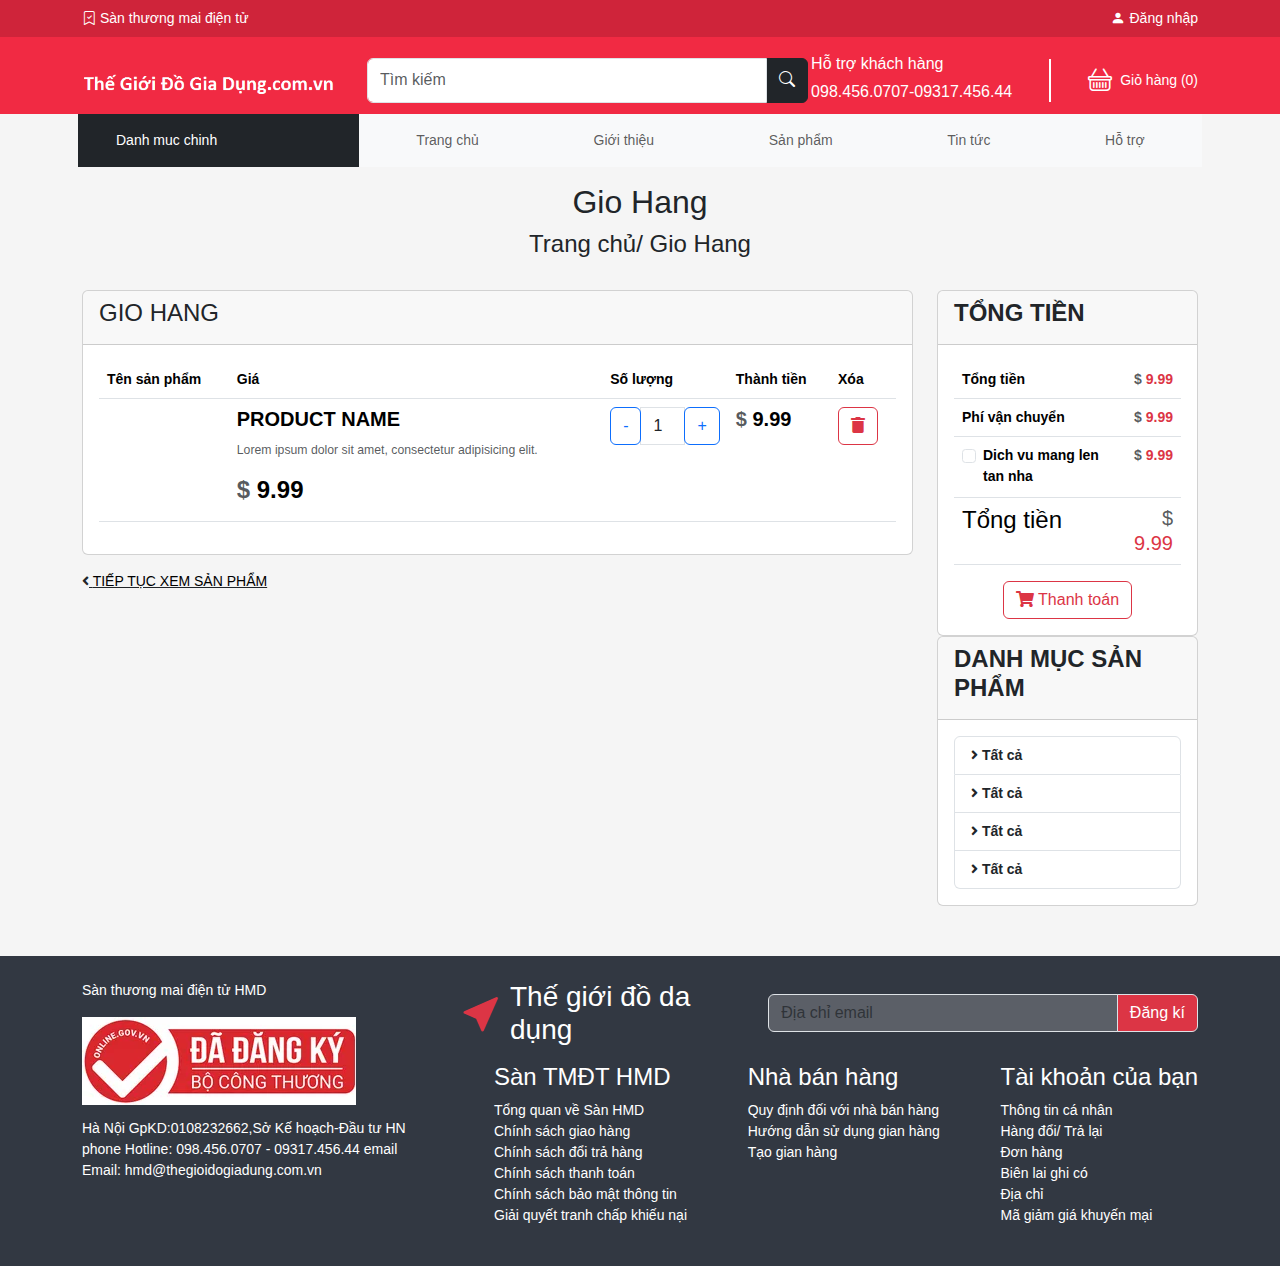
==== giohang.html @ f5c75705 "first commit" ====
<!DOCTYPE html>
<html lang="en">
    <head>
        <meta charset="UTF-8" />
        <meta http-equiv="X-UA-Compatible" content="IE=edge" />
        <meta name="viewport" content="width=device-width, initial-scale=1.0" />
        <title>Document</title>
        <!-- link fas 6-->
        <link
            rel="stylesheet"
            href="https://cdnjs.cloudflare.com/ajax/libs/font-awesome/5.11.2/css/all.css"
        />
        <!-- CSS only -->
        <link
            href="https://cdn.jsdelivr.net/npm/bootstrap@5.1.3/dist/css/bootstrap.min.css"
            rel="stylesheet"
        />
        <script src="https://cdn.jsdelivr.net/npm/bootstrap@5.1.3/dist/js/bootstrap.bundle.min.js"></script>
        <link
            rel="stylesheet"
            href="https://cdn.jsdelivr.net/npm/bootstrap-icons@1.3.0/font/bootstrap-icons.css"
        />
        <link rel="stylesheet" href="./style/header.css" />
        <link rel="stylesheet" href="./style/footer.css" />
        <link rel="stylesheet" href="./style/style.css" />
    </head>
    <body>
        <header>
            <div class="header-top py-2">
                <div class="container mx-auto">
                    <div class="row">
                        <div class="col-md-4">
                            <div class="d-flex gap-1 align-items-center">
                                <i class="bi bi-bookmark-check"></i>
                                <p class="headerTop-title mb-0">
                                    Sàn thương mai điện tử
                                </p>
                            </div>
                        </div>
                        <div class="col-md-8">
                            <div class="user-info text-end">
                                <a
                                    href="#"
                                    class="text-decoration-none d-flex justify-content-end gap-1 align-items-center text-white"
                                >
                                    <i class="bi bi-person-fill"></i>
                                    <span>Đăng nhập</span>
                                </a>
                            </div>
                        </div>
                    </div>
                </div>
            </div>
            <div class="header-nav">
                <div class="container mx-auto">
                    <div class="row">
                        <div class="col-md-3">
                            <a href="#">
                                <img
                                    src="./img/the-gioi-do-gia-dung-hmd-logo-1538908574.webp"
                                    style="max-width: 100%"
                                    class="logo img-respondsive"
                                    alt=""
                                />
                            </a>
                        </div>
                        <div class="col-md-9">
                            <div
                                class="d-flex justify-content-between align-items-center"
                            >
                                <form action="">
                                    <div class="input-group">
                                        <input
                                            type="text"
                                            class="form-control input"
                                            placeholder="Tìm kiếm"
                                            aria-label="Username"
                                            aria-describedby="basic-addon1"
                                        />
                                        <div
                                            style="border-radius: 0 10px 10px 0"
                                            class="input-group-prepend bg-dark rounded-right"
                                        >
                                            <span
                                                style="height: 45px"
                                                class="input-group-text bg-dark border-dark rounded-right"
                                                id="basic-addon1"
                                            >
                                                <i
                                                    class="bi bi-search text-white"
                                                ></i>
                                            </span>
                                        </div>
                                    </div>
                                </form>
                                <div class="d-flex align-items-center">
                                    <div class="d-flex flex-column">
                                        <p class="mb-1 text-white fs-6">
                                            Hỗ trợ khách hàng
                                        </p>
                                        <p class="mb-1 text-white fs-6">
                                            098.456.0707-09317.456.44
                                        </p>
                                    </div>
                                    <span class="contacts"></span>
                                    <div
                                        class="d-flex align-items-center gap-2"
                                    >
                                        <i
                                            class="bi bi-basket fs-4 text-white"
                                        ></i>
                                        <span class="text-white"
                                            >Giỏ hàng (0)</span
                                        >
                                    </div>
                                </div>
                            </div>
                        </div>
                    </div>
                </div>
            </div>
            <div class="header-menu container">
                <div class="row px-2">
                    <div class="col-md-3 p-0">
                        <div class="d-flex align-items-center bg-dark h-100">
                            <div class="d-flex align-items-center px-4">
                                <!-- icon menu -->
                                <i class="bi bi-list-ul"></i>
                                <span class="text-white">Danh muc chinh</span>
                            </div>
                        </div>
                    </div>
                    <div class="col-md-9 p-0">
                        <nav
                            class="navbar navbar-expand-lg navbar-light bg-light"
                        >
                            <button
                                class="navbar-toggler"
                                type="button"
                                data-toggle="collapse"
                                data-target="#navbarSupportedContent"
                                aria-controls="navbarSupportedContent"
                                aria-expanded="false"
                                aria-label="Toggle navigation"
                            >
                                <span class="navbar-toggler-icon"></span>
                            </button>
                            <div
                                class="collapse navbar-collapse"
                                id="navbarSupportedContent"
                            >
                                <ul
                                    class="navbar-nav mr-auto d-flex justify-content-around w-100"
                                >
                                    <li class="nav-item active">
                                        <a class="nav-link" href="./index.html"
                                            >Trang chủ
                                            <span class="sr-only"
                                                >(current)</span
                                            ></a
                                        >
                                    </li>
                                    <li class="nav-item">
                                        <a class="nav-link" href="#"
                                            >Giới thiệu</a
                                        >
                                    </li>
                                    <li class="nav-item">
                                        <a class="nav-link" href="./listsanpham.html"
                                            >Sản phẩm</a
                                        >
                                    </li>
                                    <li class="nav-item">
                                        <a class="nav-link" href="./tintuc.html"
                                            >Tin tức</a
                                        >
                                    </li>
                                    <li class="nav-item">
                                        <a class="nav-link" href="#">Hỗ trợ</a>
                                    </li>
                                </ul>
                            </div>
                        </nav>
                    </div>
                </div>
            </div>
        </header>
        <!--! =========================================start main===================================== -->
        <main>
            <div class="container my-3">
                <div class="row mt-2 mb-4">
                    <div class="col">
                        <h2 class="text-center">Gio Hang</h2>
                        <h4 class="text-center">Trang chủ/ Gio Hang</h4>
                    </div>
                </div>
                <div class="row">
                    <div class="col-md-9">
                        <div class="card">
                            <div class="card-header">
                                <h4 class="card-title text-uppercase">
                                    gio hang
                                </h4>
                            </div>
                            <div class="card-body">
                                <div class="table-responsive">
                                    <table class="table">
                                        <thead class="text-primary">
                                            <th>
                                                <strong>Tên sản phẩm</strong>
                                            </th>
                                            <th>
                                                <strong>Giá</strong>
                                            </th>
                                            <th>
                                                <strong>Số lượng</strong>
                                            </th>
                                            <th>
                                                <strong>Thành tiền</strong>
                                            </th>
                                            <th>
                                                <strong>Xóa</strong>
                                            </th>
                                        </thead>
                                        <tbody>
                                            <tr>
                                                <td>
                                                    <a href="#">
                                                        <img
                                                            src="https://source.unsplash.com/random/150x150"
                                                            class="img-responsive"
                                                            alt=""
                                                        />
                                                    </a>
                                                </td>
                                                <td>
                                                    <h5 class="text-uppercase">
                                                        <strong>
                                                            <a href="#">
                                                                Product Name
                                                            </a>
                                                        </strong>
                                                    </h5>
                                                    <p class="text-muted">
                                                        <small>
                                                            Lorem ipsum dolor
                                                            sit amet,
                                                            consectetur
                                                            adipisicing elit.
                                                        </small>
                                                    </p>
                                                    <!-- price -->
                                                    <h4>
                                                        <strong>
                                                            <span
                                                                class="text-muted"
                                                            >
                                                                $
                                                            </span>
                                                            <span> 9.99 </span>
                                                        </strong>
                                                    </h4>
                                                </td>
                                                <td>
                                                    <div class="input-group">
                                                        <div
                                                            class="input-group-prepend"
                                                        >
                                                            <button
                                                                class="btn btn-outline-primary"
                                                                type="button"
                                                                id="button-addon1"
                                                            >
                                                                -
                                                            </button>
                                                        </div>
                                                        <input
                                                            type="text"
                                                            class="form-control"
                                                            placeholder=""
                                                            aria-label="Example text with button addon"
                                                            aria-describedby="button-addon1"
                                                            style="width: 15px"
                                                            value="1"
                                                        />
                                                        <div
                                                            class="input-group-append"
                                                        >
                                                            <button
                                                                class="btn btn-outline-primary"
                                                                type="button"
                                                                id="button-addon1"
                                                            >
                                                                +
                                                            </button>
                                                        </div>
                                                    </div>
                                                </td>
                                                <td>
                                                    <h5>
                                                        <strong>
                                                            <span
                                                                class="text-muted"
                                                            >
                                                                $
                                                            </span>
                                                            <span> 9.99 </span>
                                                        </strong>
                                                    </h5>
                                                </td>
                                                <td>
                                                    <button
                                                        class="btn btn-outline-danger"
                                                        type="button"
                                                        id="button-addon1"
                                                    >
                                                        <i
                                                            class="fa fa-trash"
                                                        ></i>
                                                    </button>
                                                </td>
                                            </tr>
                                        </tbody>
                                    </table>
                                </div>
                            </div>
                        </div>
                        <!-- tiep tuc xem hang -->
                        <p
                            class="card-title text-uppercase mt-3 text-decoration-underline"
                        >
                            <!-- icon -->
                            <i class="fa fa-angle-left"></i>
                            <a href="#">Tiếp tục xem sản phẩm</a>
                        </p>
                    </div>
                    <div class="col-md-3">
                        <div class="cart">
                            <div class="card">
                                <div class="card-header">
                                    <h4 class="card-title text-uppercase">
                                        <strong>Tổng tiền</strong>
                                    </h4>
                                </div>
                                <div class="card-body">
                                    <div class="table-responsive">
                                        <table class="table">
                                            <tbody>
                                                <tr>
                                                    <td>
                                                        <strong
                                                            >Tổng tiền</strong
                                                        >
                                                    </td>
                                                    <td class="text-end">
                                                        <strong
                                                            class="text-danger"
                                                        >
                                                            <span
                                                                class="text-muted"
                                                            >
                                                                $
                                                            </span>
                                                            <span> 9.99 </span>
                                                        </strong>
                                                    </td>
                                                </tr>
                                                <tr>
                                                    <td>
                                                        <strong
                                                            >Phí vận
                                                            chuyển</strong
                                                        >
                                                    </td>
                                                    <td class="text-end">
                                                        <strong
                                                            class="text-danger"
                                                        >
                                                            <span
                                                                class="text-muted"
                                                            >
                                                                $
                                                            </span>
                                                            <span> 9.99 </span>
                                                        </strong>
                                                    </td>
                                                </tr>
                                                <tr>
                                                    <td>
                                                        <!-- check box -->
                                                        <div class="form-check">
                                                            <input
                                                                class="form-check-input"
                                                                type="checkbox"
                                                                value=""
                                                                id="defaultCheck1"
                                                            />
                                                            <label
                                                                class="form-check-label"
                                                                for="defaultCheck1"
                                                            >
                                                                <strong>
                                                                    <span>
                                                                        Dich vu
                                                                        mang len
                                                                        tan nha
                                                                    </span>
                                                                </strong>
                                                            </label>
                                                        </div>
                                                    </td>
                                                    <td class="text-end">
                                                        <strong
                                                            class="text-danger"
                                                        >
                                                            <span
                                                                class="text-muted"
                                                            >
                                                                $
                                                            </span>
                                                            <span> 9.99 </span>
                                                        </strong>
                                                    </td>
                                                </tr>
                                                <tr>
                                                    <td>
                                                        <strong class="h4"
                                                            >Tổng tiền</strong
                                                        >
                                                    </td>
                                                    <td class="text-end">
                                                        <strong
                                                            class="text-danger h5"
                                                        >
                                                            <span
                                                                class="text-muted"
                                                            >
                                                                $
                                                            </span>
                                                            <span> 9.99 </span>
                                                        </strong>
                                                    </td>
                                                </tr>
                                            </tbody>
                                        </table>
                                    </div>
                                    <!-- tong cong -->
                                    <div class="row">
                                        <div class="col-md-12">
                                            <div class="text-center">
                                                <button
                                                    class="btn btn-outline-danger"
                                                    type="button"
                                                    id="button-addon1"
                                                >
                                                    <i
                                                        class="fa fa-shopping-cart"
                                                    ></i>
                                                    <span> Thanh toán </span>
                                                </button>
                                            </div>
                                        </div>
                                    </div>
                                </div>
                            </div>
                        </div>
                        <!-- group list -->
                        <div class="card">
                            <div class="card-header">
                                <h4 class="card-title text-uppercase">
                                    <strong>Danh mục sản phẩm</strong>
                                </h4>
                            </div>
                            <div class="card-body">
                                <div class="list-group">
                                    <a
                                        href="#"
                                        class="list-group-item list-group-item-action"
                                    >
                                        <i class="fa fa-angle-right"></i>
                                        <span>
                                            <strong>
                                                <span> Tất cả </span>
                                            </strong>
                                        </span>
                                    </a>
                                    <a
                                        href="#"
                                        class="list-group-item list-group-item-action"
                                    >
                                        <i class="fa fa-angle-right"></i>
                                        <span>
                                            <strong>
                                                <span> Tất cả </span>
                                            </strong>
                                        </span>
                                    </a>
                                    <a
                                        href="#"
                                        class="list-group-item list-group-item-action"
                                    >
                                        <i class="fa fa-angle-right"></i>
                                        <span>
                                            <strong>
                                                <span> Tất cả </span>
                                            </strong>
                                        </span>
                                    </a>
                                    <a
                                        href="#"
                                        class="list-group-item list-group-item-action"
                                    >
                                        <i class="fa fa-angle-right"></i>
                                        <span>
                                            <strong>
                                                <span> Tất cả </span>
                                            </strong>
                                        </span>
                                    </a>
                                </div>
                            </div>
                        </div>
                    </div>
                </div>
            </div>
        </main>
        <!--! =========================================end main===================================== -->
        <footer class="w-100 py-4">
            <div class="container">
                <div class="row">
                    <div class="col-md-4">
                        <div class="d-flex flex-column">
                            <p class="text-white">Sàn thương mai điện tử HMD</p>
                            <a href="#" style="height: 77px">
                                <img src="./img/bct-logo_1.webp" alt="" />
                            </a>
                            <p class="text-white mb-0 mt-4">
                                Hà Nội GpKD:0108232662,Sở Kế hoạch-Đầu tư HN
                                phone Hotline: 098.456.0707 - 09317.456.44 email
                                Email: hmd@thegioidogiadung.com.vn
                            </p>
                        </div>
                    </div>
                    <div class="col-md-8">
                        <div class="d-flex flex-column gap-3">
                            <div
                                class="d-flex gap-3 align-items-center flex-row"
                            >
                                <div class="d-flex gap-2 align-items-center">
                                    <i
                                        class="bi bi-cursor-fill text-danger fs-1"
                                    ></i>
                                    <h3 class="text-white mb-0">
                                        Thế giới đồ da dụng
                                    </h3>
                                </div>
                                <div
                                    style="width: 60%; height: 80%"
                                    class="input-group"
                                >
                                    <input
                                        type="text"
                                        style="
                                            background: rgba(
                                                255,
                                                255,
                                                255,
                                                0.2
                                            );
                                        "
                                        class="form-control"
                                        placeholder="Địa chỉ email"
                                        aria-label="Username"
                                        aria-describedby="basic-addon1"
                                    />
                                    <span
                                        class="input-group-text bg-danger text-white"
                                        id="basic-addon1"
                                        >Đăng kí</span
                                    >
                                </div>
                            </div>
                            <div
                                class="d-flex justify-content-between text-white"
                            >
                                <ul
                                    style="list-style-type: none"
                                    class="d-flex flex-column"
                                >
                                    <h4>Sàn TMĐT HMD</h4>
                                    <li>
                                        <a
                                            href="#"
                                            class="text-decoration-none"
                                        >
                                            Tổng quan về Sàn HMD
                                        </a>
                                    </li>
                                    <li>
                                        <a href="#" class="text-decoration-none"
                                            >Chính sách giao hàng</a
                                        >
                                    </li>
                                    <li>
                                        <a href="#" class="text-decoration-none"
                                            >Chính sách đổi trả hàng</a
                                        >
                                    </li>
                                    <li>
                                        <a href="#" class="text-decoration-none"
                                            >Chính sách thanh toán</a
                                        >
                                    </li>
                                    <li>
                                        <a href="#" class="text-decoration-none"
                                            >Chính sách bảo mật thông tin
                                        </a>
                                    </li>
                                    <li>
                                        <a href="#" class="text-decoration-none"
                                            >Giải quyết tranh chấp khiếu nại</a
                                        >
                                    </li>
                                </ul>
                                <ul
                                    style="list-style-type: none"
                                    class="d-flex flex-column"
                                >
                                    <h4>Nhà bán hàng</h4>
                                    <li>
                                        <a
                                            href="#"
                                            class="text-decoration-none"
                                        >
                                            Quy định đối với nhà bán hàng
                                        </a>
                                    </li>
                                    <li>
                                        <a href="#" class="text-decoration-none"
                                            >Hướng dẫn sử dụng gian hàng</a
                                        >
                                    </li>
                                    <li>
                                        <a href="#" class="text-decoration-none"
                                            >Tạo gian hàng</a
                                        >
                                    </li>
                                </ul>
                                <ul
                                    style="list-style-type: none"
                                    class="d-flex flex-column"
                                >
                                    <h4>Tài khoản của bạn</h4>
                                    <li>
                                        <a
                                            href="#"
                                            class="text-decoration-none"
                                        >
                                            Thông tin cá nhân
                                        </a>
                                    </li>
                                    <li>
                                        <a href="#" class="text-decoration-none"
                                            >Hàng đổi/ Trả lại</a
                                        >
                                    </li>
                                    <li>
                                        <a href="#" class="text-decoration-none"
                                            >Đơn hàng
                                        </a>
                                    </li>
                                    <li>
                                        <a href="#" class="text-decoration-none"
                                            >Biên lai ghi có</a
                                        >
                                    </li>
                                    <li>
                                        <a href="#" class="text-decoration-none"
                                            >Địa chỉ
                                        </a>
                                    </li>
                                    <li>
                                        <a href="#" class="text-decoration-none"
                                            >Mã giảm giá khuyến mại</a
                                        >
                                    </li>
                                </ul>
                            </div>
                        </div>
                    </div>
                </div>
            </div>
        </footer>
    </body>
</html>
---- style/header.css ----
.header-top{
  background: rgb(207, 36, 58);
  width: 100%;
  color: white;
}
.header-nav{
  padding-bottom: 0.3125rem;
  background: #f12a43;
  padding-top: 15px;
}
.header-nav .input-group-prepend{
  height: 45px;
}
.header-nav .input{ 
  width: 400px;
  height: 45px;
}
.contacts{
    width: 1px;
    height: 43px;
    background-color: white;
    margin: 0 37px;
    border: 0.5px solid white;
}
---- style/footer.css ----
footer{
    margin-top: 50px;
    padding-top: 40px;
    overflow: hidden;
    background: #323842;
}
footer a{
  color: white;
}
---- style/style.css ----
* {
    margin: 0;
    padding: 0;
    box-sizing: border-box;
}

body {
    font-family: 'Roboto', sans-serif;
    font-size: 14px;
    background: #f5f5f5;
}

a {
    text-decoration: none;
    color: #000;
}
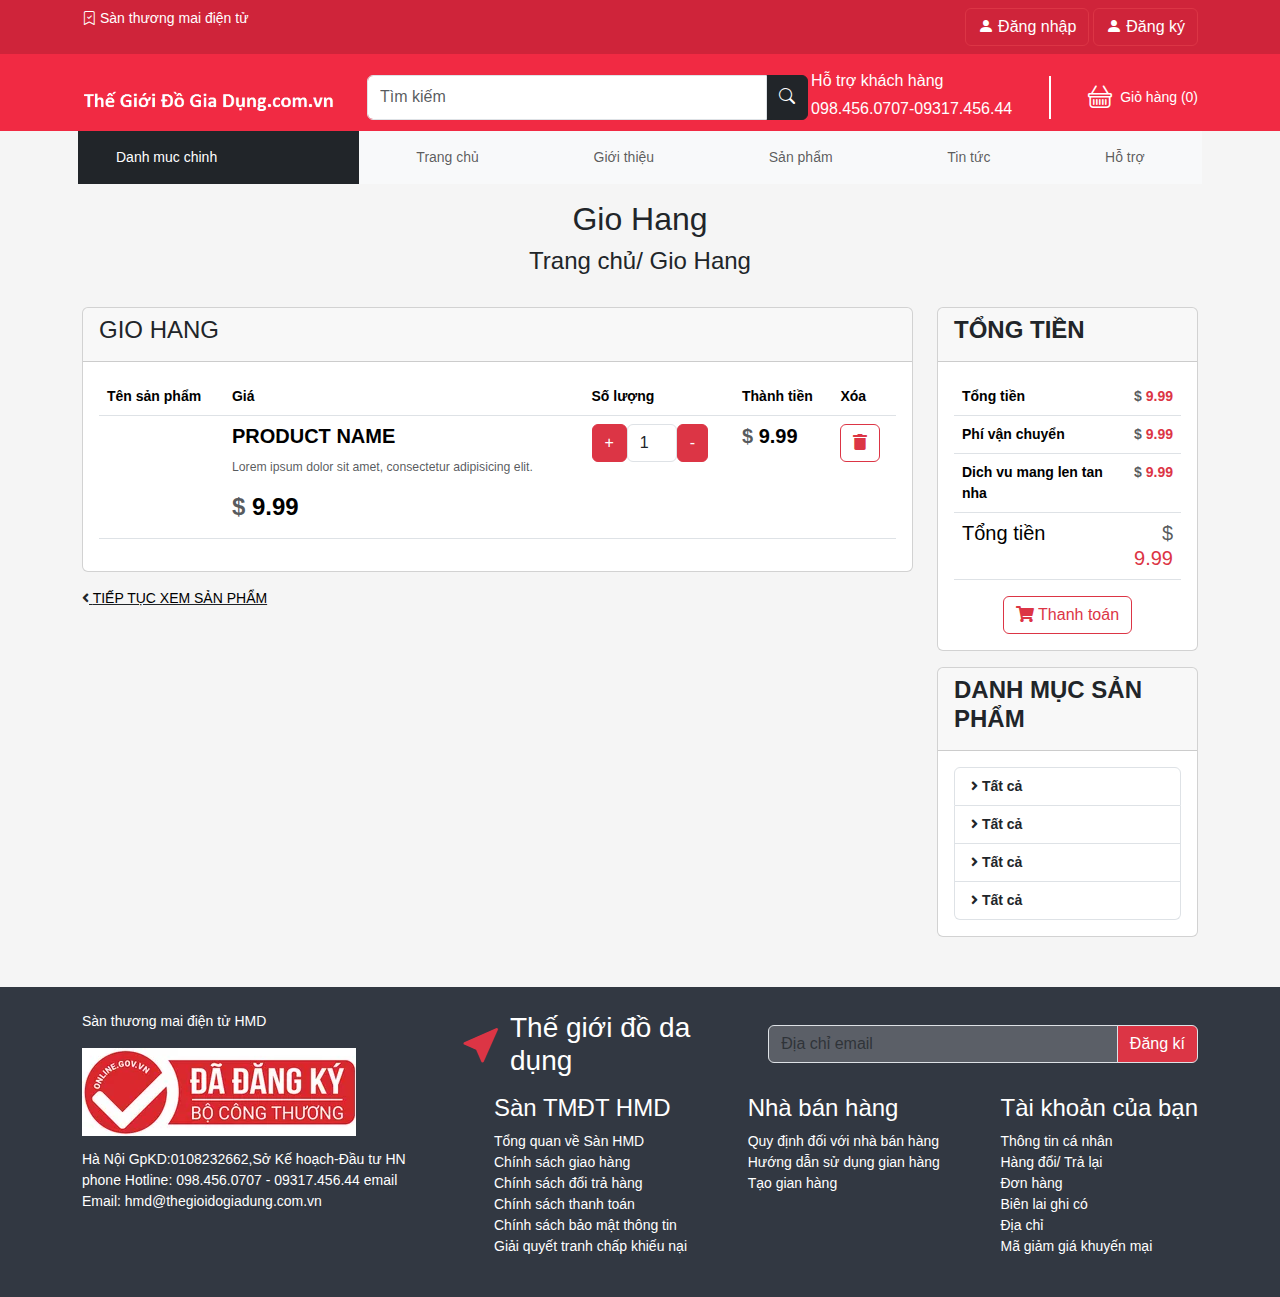
==== commit 0fb3ba8a: "update end" ====
--- a/giohang.html
+++ b/giohang.html
@@ -39,13 +39,34 @@
                         </div>
                         <div class="col-md-8">
                             <div class="user-info text-end">
-                                <a
-                                    href="#"
-                                    class="text-decoration-none d-flex justify-content-end gap-1 align-items-center text-white"
-                                >
-                                    <i class="bi bi-person-fill"></i>
-                                    <span>Đăng nhập</span>
-                                </a>
+                                <button
+                                    type="button"
+                                    class="btn btn-outline-danger"
+                                    data-bs-toggle="modal"
+                                    data-bs-target="#myModal"
+                                >
+                                    <a
+                                        href="#"
+                                        class="text-decoration-none d-flex justify-content-end gap-1 align-items-center text-white"
+                                    >
+                                        <i class="bi bi-person-fill"></i>
+                                        <span>Đăng nhập</span>
+                                    </a>
+                                </button>
+                                <button
+                                    type="button"
+                                    class="btn btn-outline-danger"
+                                    data-bs-toggle="modal"
+                                    data-bs-target="#myModal2"
+                                >
+                                    <a
+                                        href="#"
+                                        class="text-decoration-none d-flex justify-content-end gap-1 align-items-center text-white"
+                                    >
+                                        <i class="bi bi-person-fill"></i>
+                                        <span>Đăng ký</span>
+                                    </a>
+                                </button>
                             </div>
                         </div>
                     </div>
@@ -103,7 +124,7 @@
                                         </p>
                                     </div>
                                     <span class="contacts"></span>
-                                    <div
+                                    <a href="./giohang.html"
                                         class="d-flex align-items-center gap-2"
                                     >
                                         <i
@@ -112,7 +133,7 @@
                                         <span class="text-white"
                                             >Giỏ hàng (0)</span
                                         >
-                                    </div>
+                                    </a>
                                 </div>
                             </div>
                         </div>
@@ -166,7 +187,9 @@
                                         >
                                     </li>
                                     <li class="nav-item">
-                                        <a class="nav-link" href="./listsanpham.html"
+                                        <a
+                                            class="nav-link"
+                                            href="./listsanpham.html"
                                             >Sản phẩm</a
                                         >
                                     </li>
@@ -262,38 +285,26 @@
                                                     </h4>
                                                 </td>
                                                 <td>
-                                                    <div class="input-group">
-                                                        <div
-                                                            class="input-group-prepend"
+                                                    <div class="d-flex">
+                                                        <button
+                                                            class="btn btn-danger d-flex"
+                                                            id="btn__add"
                                                         >
-                                                            <button
-                                                                class="btn btn-outline-primary"
-                                                                type="button"
-                                                                id="button-addon1"
-                                                            >
-                                                                -
-                                                            </button>
-                                                        </div>
+                                                            <span>+</span>
+                                                        </button>
                                                         <input
                                                             type="text"
                                                             class="form-control"
-                                                            placeholder=""
-                                                            aria-label="Example text with button addon"
-                                                            aria-describedby="button-addon1"
-                                                            style="width: 15px"
                                                             value="1"
+                                                            style="width: 50px"
+                                                            id="input__number"
                                                         />
-                                                        <div
-                                                            class="input-group-append"
+                                                        <button
+                                                            class="btn btn-danger d-flex"
+                                                            id="btn__sub"
                                                         >
-                                                            <button
-                                                                class="btn btn-outline-primary"
-                                                                type="button"
-                                                                id="button-addon1"
-                                                            >
-                                                                +
-                                                            </button>
-                                                        </div>
+                                                            <span>-</span>
+                                                        </button>
                                                     </div>
                                                 </td>
                                                 <td>
@@ -388,26 +399,12 @@
                                                 <tr>
                                                     <td>
                                                         <!-- check box -->
-                                                        <div class="form-check">
-                                                            <input
-                                                                class="form-check-input"
-                                                                type="checkbox"
-                                                                value=""
-                                                                id="defaultCheck1"
-                                                            />
-                                                            <label
-                                                                class="form-check-label"
-                                                                for="defaultCheck1"
-                                                            >
-                                                                <strong>
-                                                                    <span>
-                                                                        Dich vu
-                                                                        mang len
-                                                                        tan nha
-                                                                    </span>
-                                                                </strong>
-                                                            </label>
-                                                        </div>
+                                                        <strong>
+                                                            <span>
+                                                                Dich vu mang len
+                                                                tan nha
+                                                            </span>
+                                                        </strong>
                                                     </td>
                                                     <td class="text-end">
                                                         <strong
@@ -424,7 +421,7 @@
                                                 </tr>
                                                 <tr>
                                                     <td>
-                                                        <strong class="h4"
+                                                        <strong class="h5"
                                                             >Tổng tiền</strong
                                                         >
                                                     </td>
@@ -465,7 +462,7 @@
                             </div>
                         </div>
                         <!-- group list -->
-                        <div class="card">
+                        <div class="card mt-3">
                             <div class="card-header">
                                 <h4 class="card-title text-uppercase">
                                     <strong>Danh mục sản phẩm</strong>
@@ -691,5 +688,199 @@
                 </div>
             </div>
         </footer>
+        <!-- buttton show modal -->
+        <div
+            class="modal fade"
+            id="myModal"
+            tabindex="-1"
+            role="dialog"
+            aria-labelledby="exampleModalLabel"
+            aria-hidden="true"
+        >
+            <div class="modal-dialog" role="document">
+                <div class="modal-content">
+                    <div class="modal-header">
+                        <h3 class="modal-title" id="exampleModalLabel">
+                            Đăng nhập
+                        </h3>
+                        <button
+                            type="button"
+                            class="btn-close"
+                            data-bs-dismiss="modal"
+                        ></button>
+                    </div>
+                    <div class="modal-body">
+                        <form>
+                            <div class="form-group mb-4">
+                                <label for="exampleInputEmail1" class="h5"
+                                    >Email</label
+                                >
+                                <input
+                                    type="email"
+                                    class="form-control"
+                                    id="exampleInputEmail1"
+                                    aria-describedby="emailHelp"
+                                    placeholder="Enter email"
+                                />
+                                <small
+                                    id="emailHelp"
+                                    class="form-text text-muted"
+                                >
+                                    We'll never share your email with anyone
+                                    else.
+                                </small>
+                            </div>
+                            <div class="form-group mb-4">
+                                <label for="exampleInputPassword1" class="h5"
+                                    >Password</label
+                                >
+                                <input
+                                    type="password"
+                                    class="form-control"
+                                    id="exampleInputPassword1"
+                                    placeholder="Password"
+                                />
+                            </div>
+                            <div class="form-group form-check">
+                                <input
+                                    type="checkbox"
+                                    class="form-check-input"
+                                    id="exampleCheck1"
+                                />
+                                <label
+                                    class="form-check-label"
+                                    for="exampleCheck1"
+                                >
+                                    Check me out
+                                </label>
+                            </div>
+                            <button
+                                type="submit"
+                                class="btn btn-danger"
+                                style="width: 100%"
+                            >
+                                Đăng nhập
+                            </button>
+                            <hr />
+                            <div class="d-flex flex-row justify-content-end">
+                                <button class="btn btn-dark me-3">
+                                    <a href="#" class="text-white">
+                                        Quên mật khẩu
+                                    </a>
+                                </button>
+                                <button class="btn btn-success">
+                                    <a href="#" class="text-white">
+                                        Đăng ký
+                                    </a>
+                                </button>
+                            </div>
+                        </form>
+                    </div>
+                </div>
+            </div>
+        </div>
+        <!-- modal dang ky -->
+        <div
+            class="modal fade"
+            id="myModal2"
+            tabindex="-1"
+            role="dialog"
+            aria-labelledby="exampleModalLabel"
+            aria-hidden="true"
+        >
+            <div class="modal-dialog" role="document">
+                <div class="modal-content">
+                    <div class="modal-header">
+                        <h3 class="modal-title" id="exampleModalLabel">
+                            Đăng ký
+                        </h3>
+                        <button
+                            type="button"
+                            class="btn-close"
+                            data-bs-dismiss="modal"
+                        ></button>
+                    </div>
+                    <div class="modal-body">
+                        <form>
+                            <div class="form-group mb-4">
+                                <label for="exampleInputEmail1" class="h5"
+                                    >Email</label
+                                >
+                                <input
+                                    type="email"
+                                    class="form-control"
+                                    id="exampleInputEmail1"
+                                    aria-describedby="emailHelp"
+                                    placeholder="Enter email"
+                                />
+                                <small
+                                    id="emailHelp"
+                                    class="form-text text-muted"
+                                >
+                                    We'll never share your email with anyone
+                                    else.
+                                </small>
+                            </div>
+                            <div class="form-group mb-4">
+                                <label for="exampleInputPassword1" class="h5"
+                                    >Password</label
+                                >
+                                <input
+                                    type="password"
+                                    class="form-control"
+                                    id="exampleInputPassword1"
+                                    placeholder="Password"
+                                />
+                            </div>
+                            <div class="form-group mb-4">
+                                <label for="exampleInputPassword1" class="h5"
+                                    >Nhập lại mật khẩu</label
+                                >
+                                <input
+                                    type="password"
+                                    class="form-control"
+                                    id="exampleInputPassword1"
+                                    placeholder="Repeat password"
+                                />
+                            </div>
+                            <div class="form-group mb-4">
+                                <label for="exampleInputPassword1" class="h5"
+                                    >Họ và tên</label
+                                >
+                                <input
+                                    type="password"
+                                    class="form-control"
+                                    id="exampleInputPassword1"
+                                    placeholder="Full name"
+                                />
+                            </div>
+                            <!-- button -->
+                            <button
+                                type="submit"
+                                class="btn btn-danger"
+                                style="width: 100%"
+                            >
+                                Đăng ký
+                            </button>
+                            <hr />
+                            <div class="d-flex flex-row justify-content-end">
+                                <button class="btn btn-dark me-3">
+                                    <a href="#" class="text-white">
+                                        Quên mật khẩu
+                                    </a>
+                                </button>
+                                <button class="btn btn-success">
+                                    <a href="#" class="text-white">
+                                        Đăng nhập
+                                    </a>
+                                </button>
+                            </div>
+                        </form>
+                    </div>
+                </div>
+            </div>
+        </div>
+        <!-- end modal dang ky -->
+        <script src="./js/script.js"></script>
     </body>
 </html>
--- a/style/style.css
+++ b/style/style.css
@@ -13,4 +13,4 @@
 a {
     text-decoration: none;
     color: #000;
-}+}
